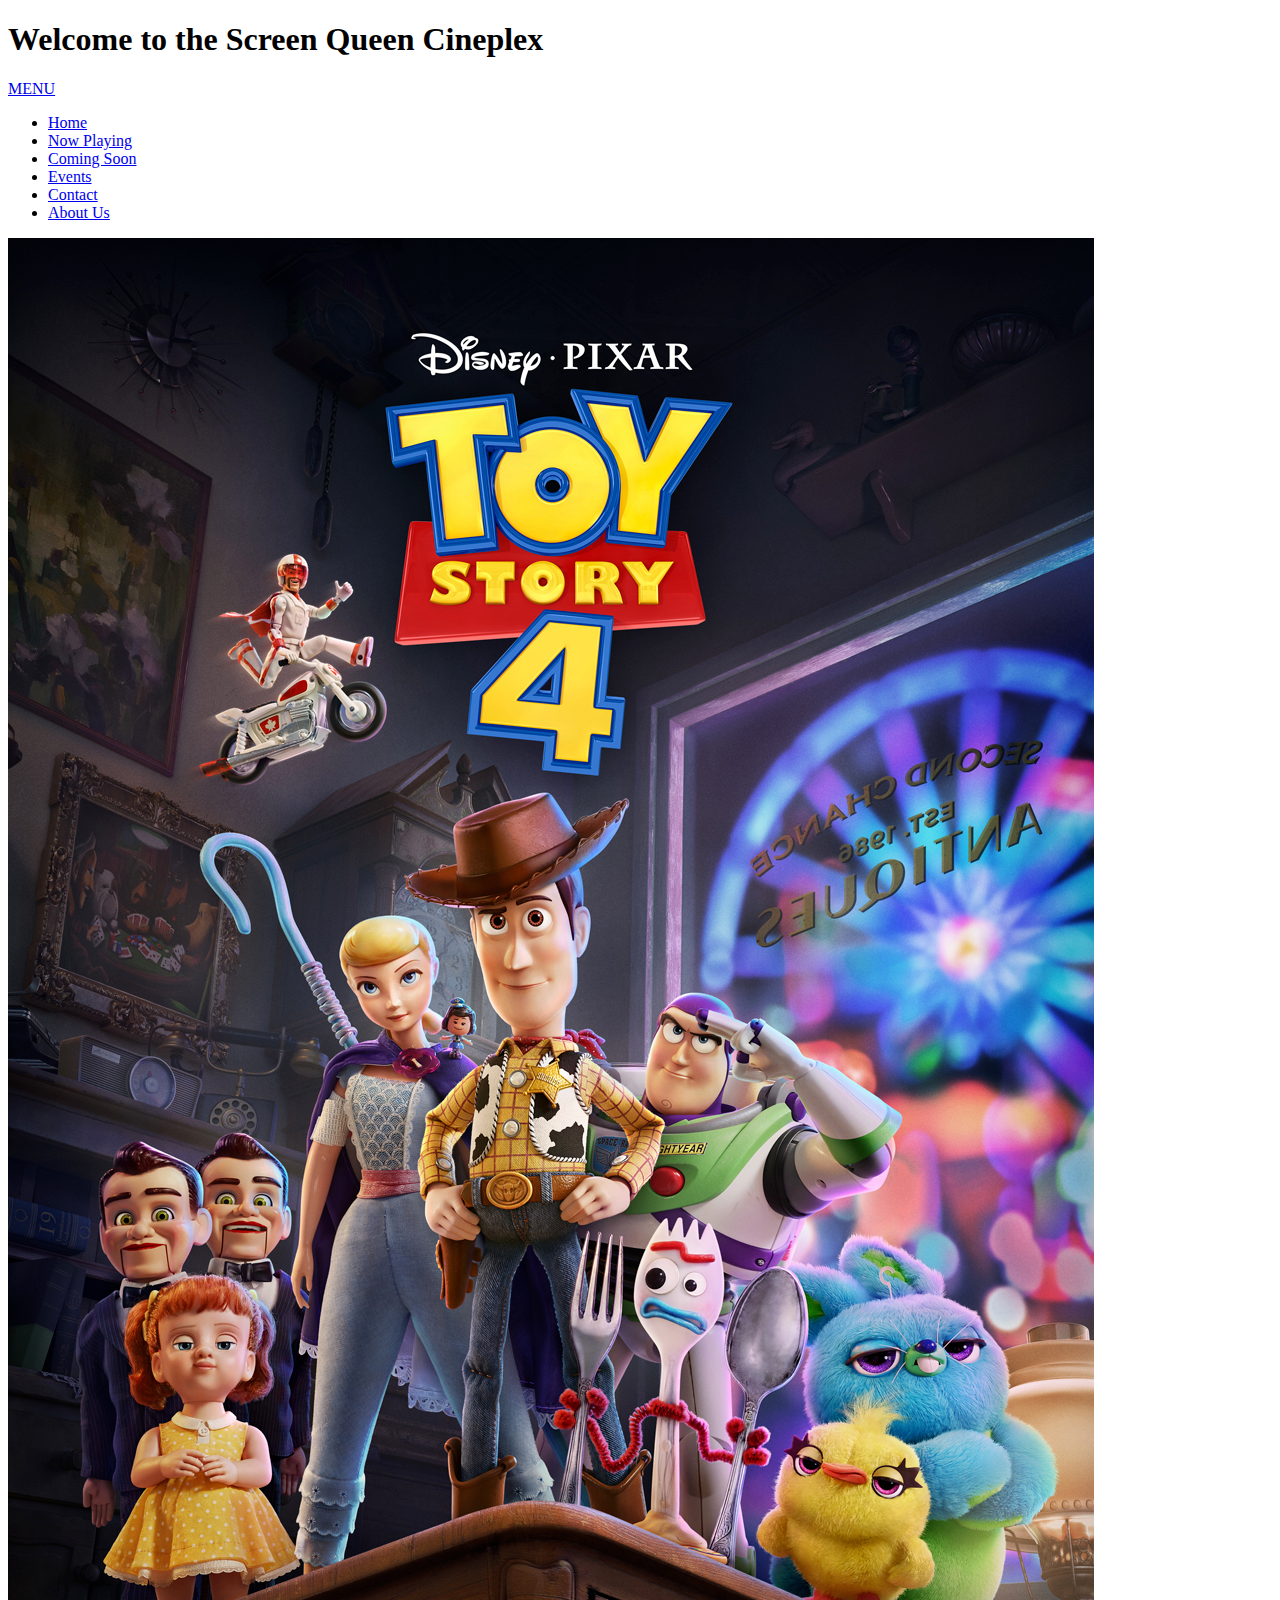
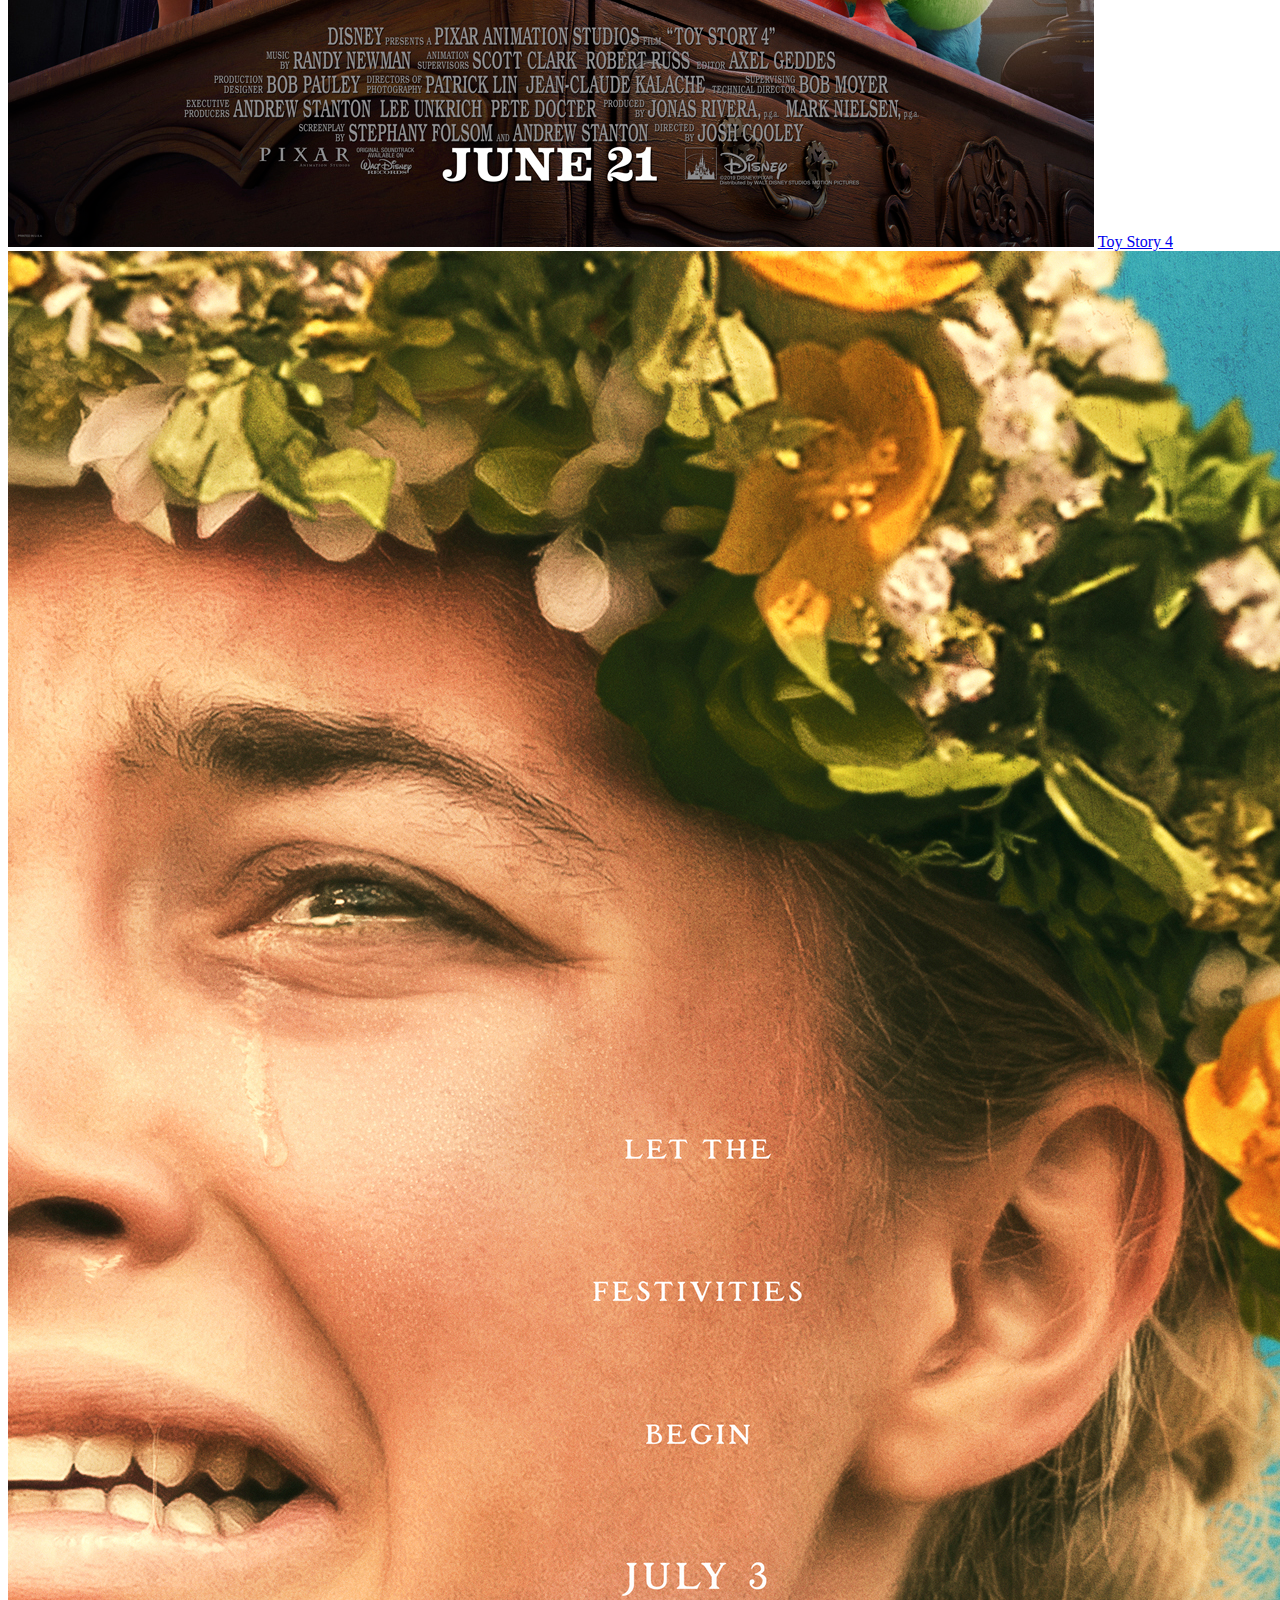
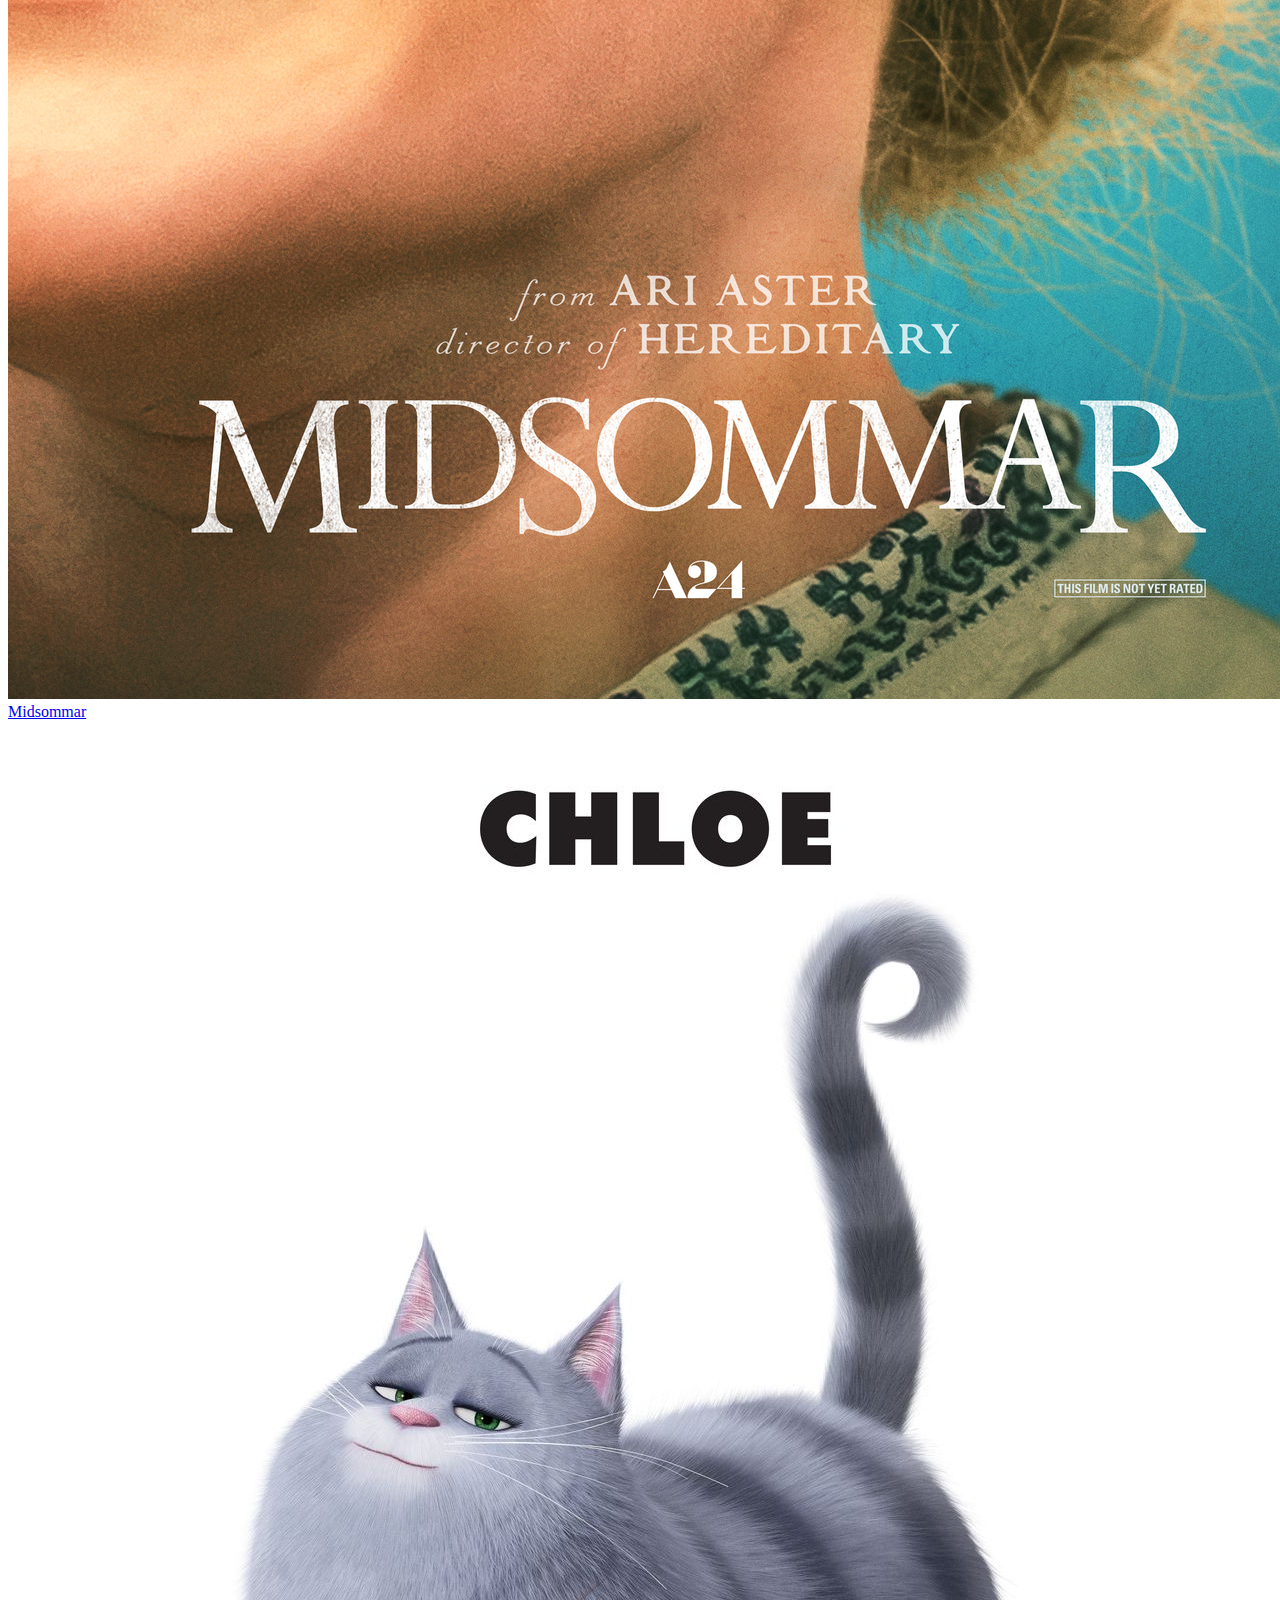
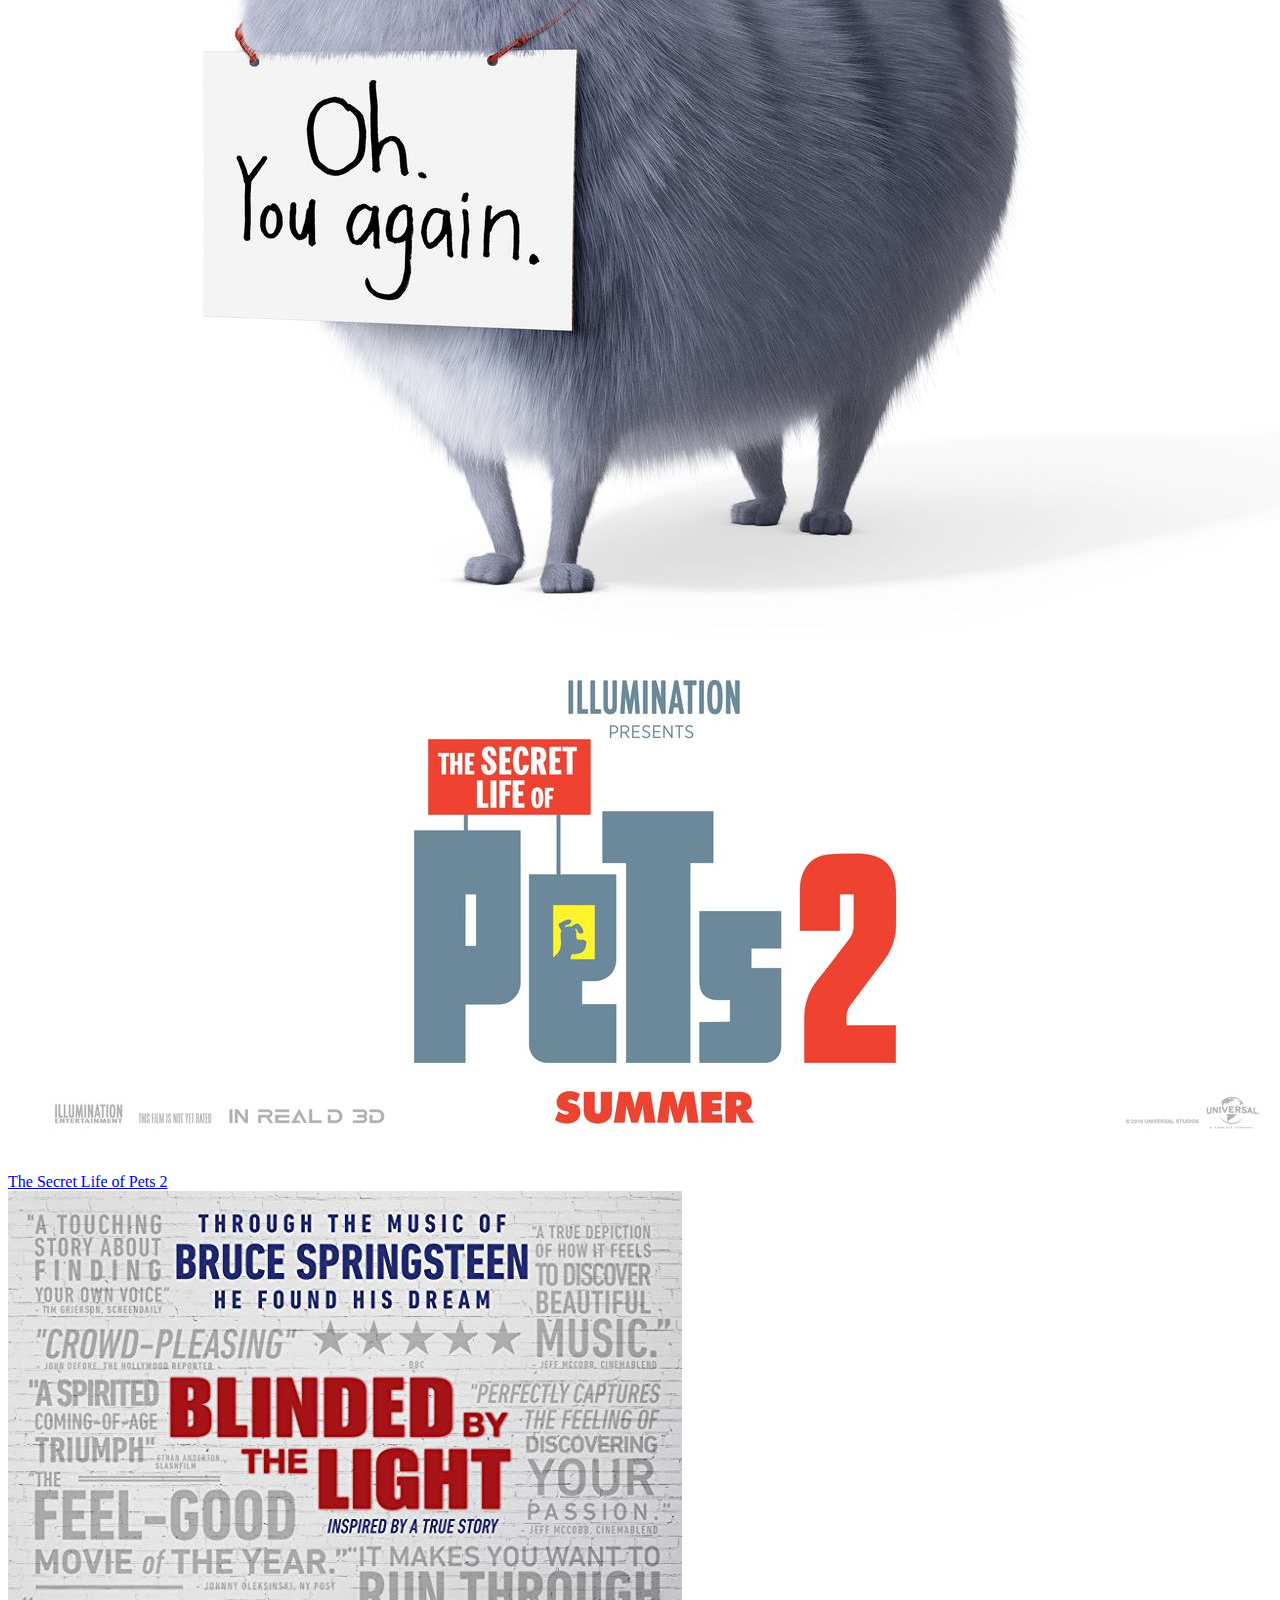
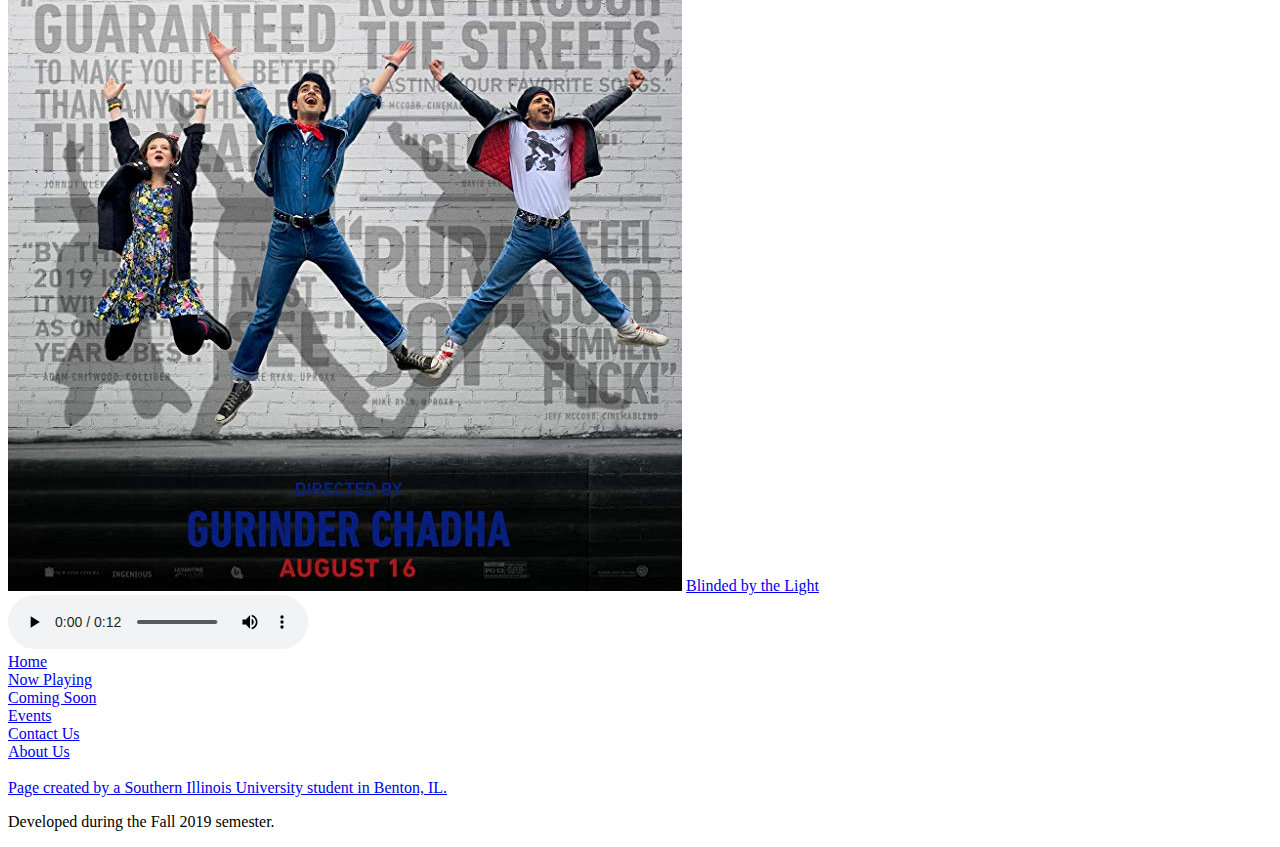
==== index.htm @ cecd3402 "Rename Index.htm to index.htm" ====
<!DOCTYPE html>
<!--
*****************************************************************************
Title: Brette Mahan's final project index page.
Use: Homepage for the fictional theatre Screen Queen Cineplex
Author: Brette Mahan
School/Term: Southern Illinois University, Fall 2019
Developed: November 30, 2019
Tested: November 30, 2019; Passed on Firefox and Chrome browsers.
******************************************************************************
-->
<html lang="en-US">
<head>
        <meta charset="utf-8">
        <meta name="description" content="A webpage for the Screen Queen Cineplex.">
        <meta name="keywords" content="movies, cinema, cineplex, screen, queen, theatre, theater">
        <title>Screen Queen Cineplex</title>
        <link rel="stylesheet" href="styles/main.css">
        <link rel="stylesheet" href="styles/slicknav.scss">
        <link rel="shortcut icon" href="favicon.ico">
        <script src="https://code.jquery.com/jquery-3.2.1.min.js"></script>
        <script src="js/jquery.slicknav.js"></script>
        <script type="text/javascript">
            $(document) .ready(function() {
                $('#nav_menu').slicknav({prependTo:"#mobile_menu"});
            });
        </script>
        <meta content="width=device-width, initial-scale=1" name="viewport" />
</head>
<body>
    <header>
       <h1 class="header">Welcome to the Screen Queen Cineplex</h1>
    </header>
    <!-- Navigation Menu. -->   
    <nav id="mobile_menu"></nav>
    <nav id="nav_menu">
        <ul>
            <li><a href="index.htm">Home</a></li>
            <li><a href="nowplaying.htm">Now Playing</a></li>
            <li><a href="comingsoon.htm">Coming Soon</a></li>
            <li><a href="events.htm">Events</a></li>
            <li><a href="contact.htm">Contact</a></li>
            <li><a href="aboutus.htm">About Us</a></li>
        </ul>
    </nav>
    <div class="nowplaying1">
        <a href="nowplaying.htm"><img src="images/toystory4.jpg" alt="Toy Story 4"></a>
        <a href="nowplaying.htm">Toy Story 4</a>
    </div>
    <div class="nowplaying2">
        <a href="nowplaying.htm"><img src="images/midsommar.jpg" alt="Midsommar"></a>
        <a href="nowplaying.htm">Midsommar</a>
    </div>
    <div class="nowplaying3">
        <a href="nowplaying.htm"><img src="images/secretlifeofpets2.jpg" alt="The Secret Life of Pets 2"></a>
        <a href="nowplaying.htm">The Secret Life of Pets 2</a>
    </div>
    <div class="nowplaying4">
        <a href="nowplaying.htm"><img src="images/blindedbythelight.jpg" alt="Blinded by the Light"></a>
        <a href="nowplaying.htm">Blinded by the Light</a>
    </div>
        <audio src="media/popcorn.mp3" autoplay loop="loop" controls></audio>
</body>
<footer>
    <a href="Index.htm">Home</a><br>
    <a href="nowplaying.htm">Now Playing</a><br>
    <a href="comingsoon.htm">Coming Soon</a><br>
    <a href="events.htm">Events</a><br>
    <a href="contact.htm">Contact Us</a><br>
    <a href="aboutus.htm">About Us</a><br><br>
    <a href="https://www.siu.edu/">Page created by a Southern Illinois University student in Benton, IL.</a>
    <p>Developed during the Fall 2019 semester.</p>
</footer>
</html>
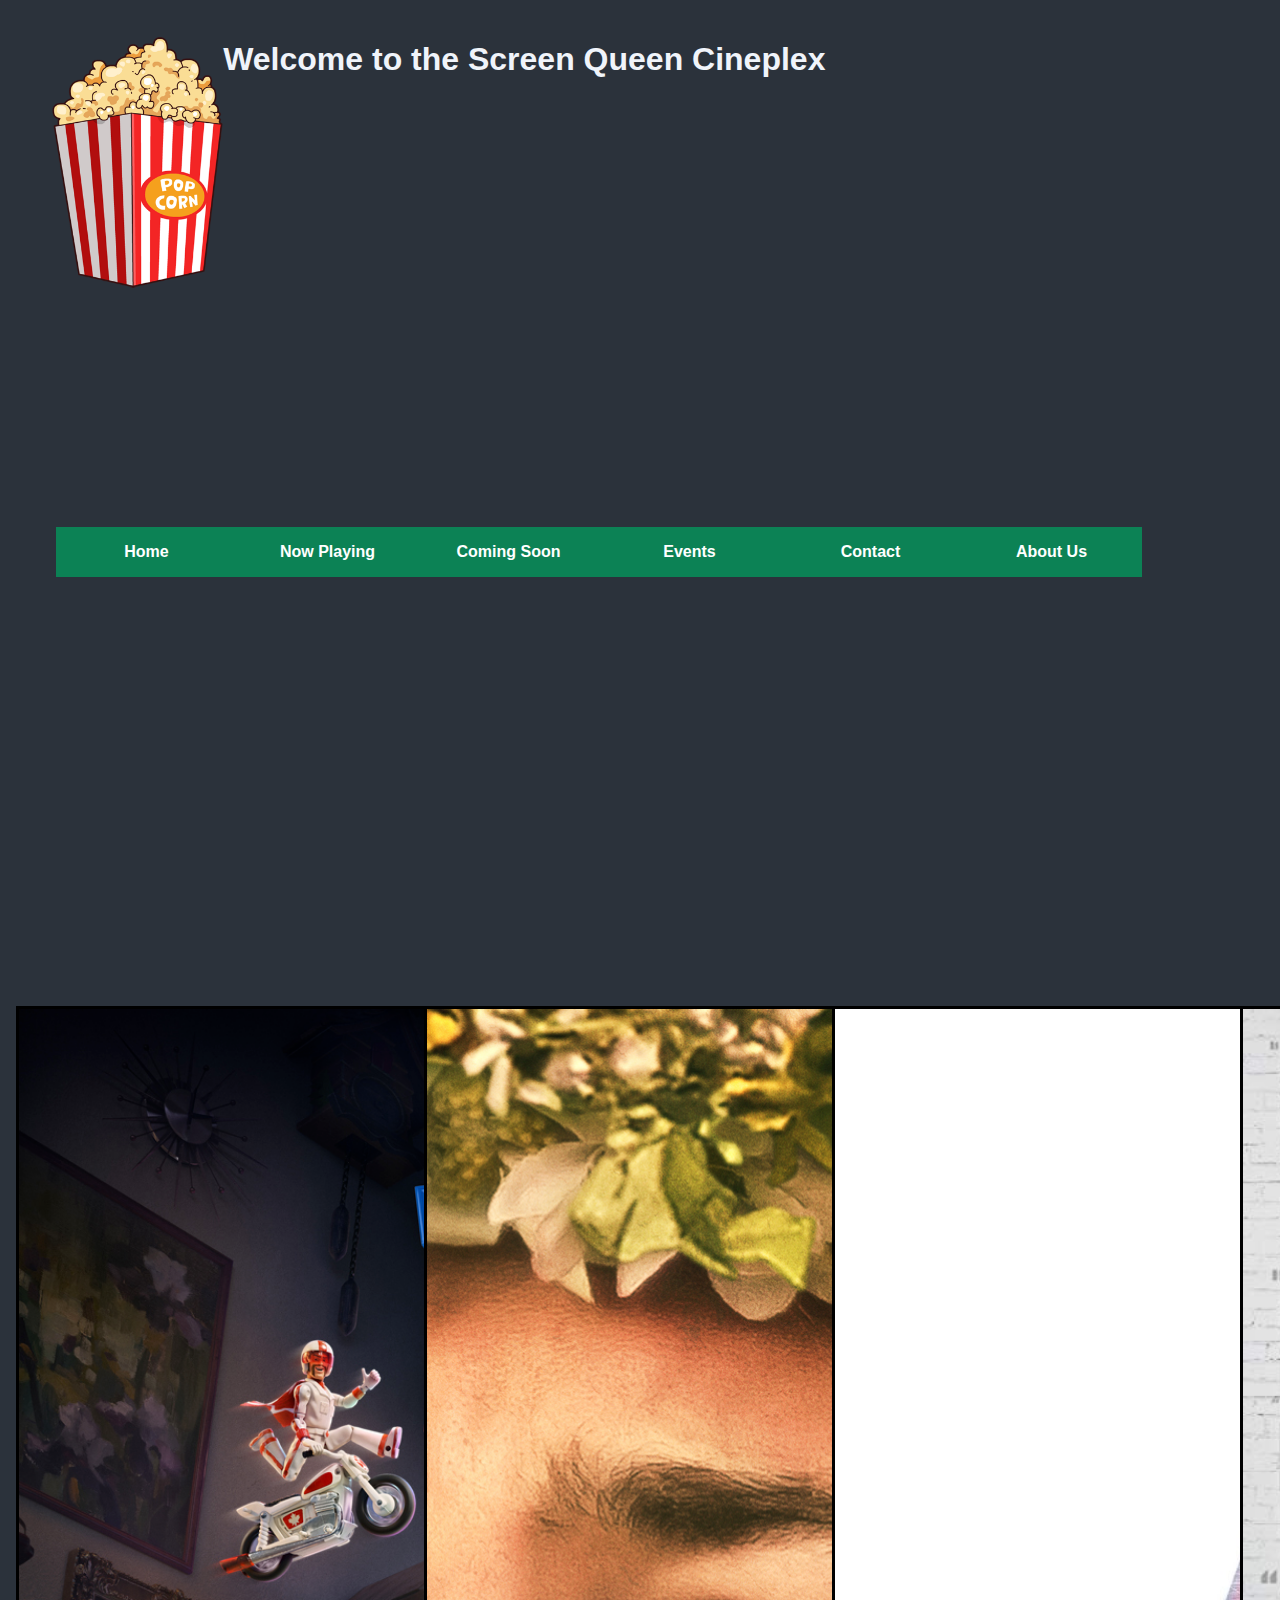
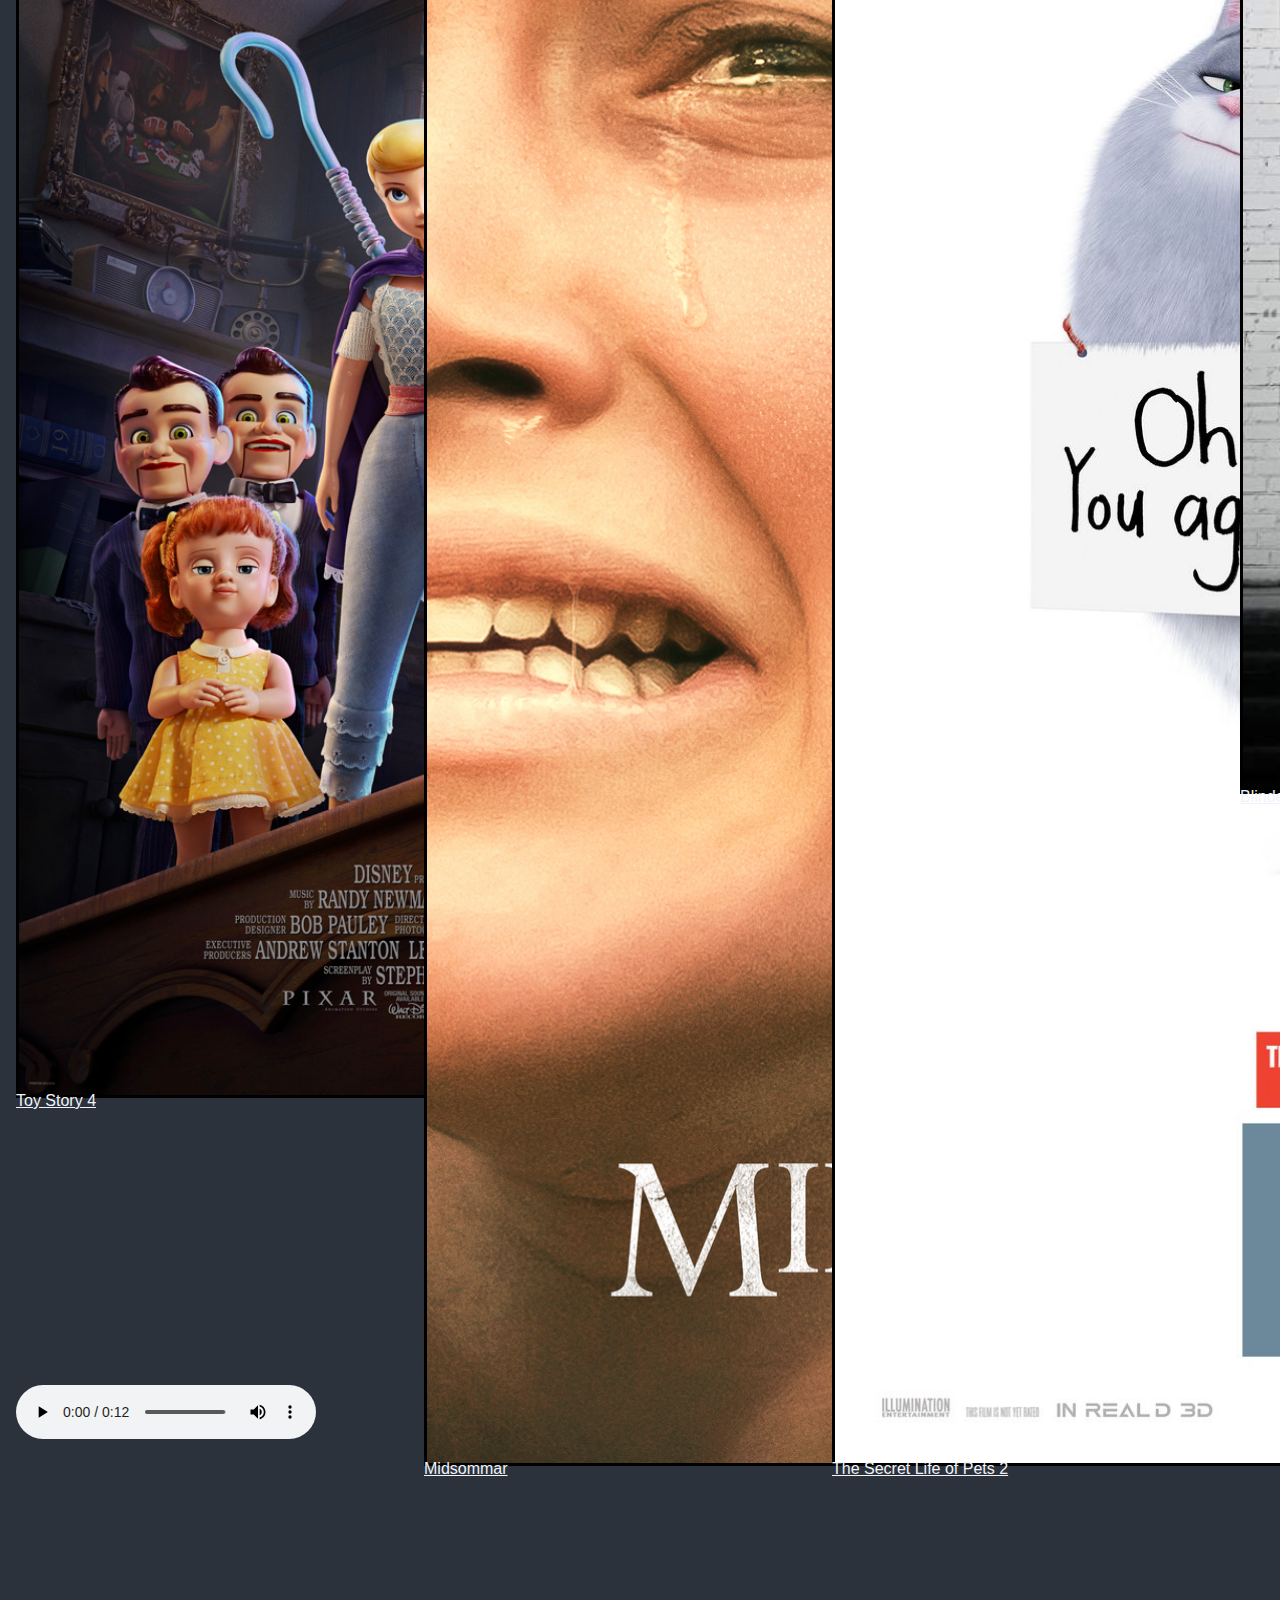
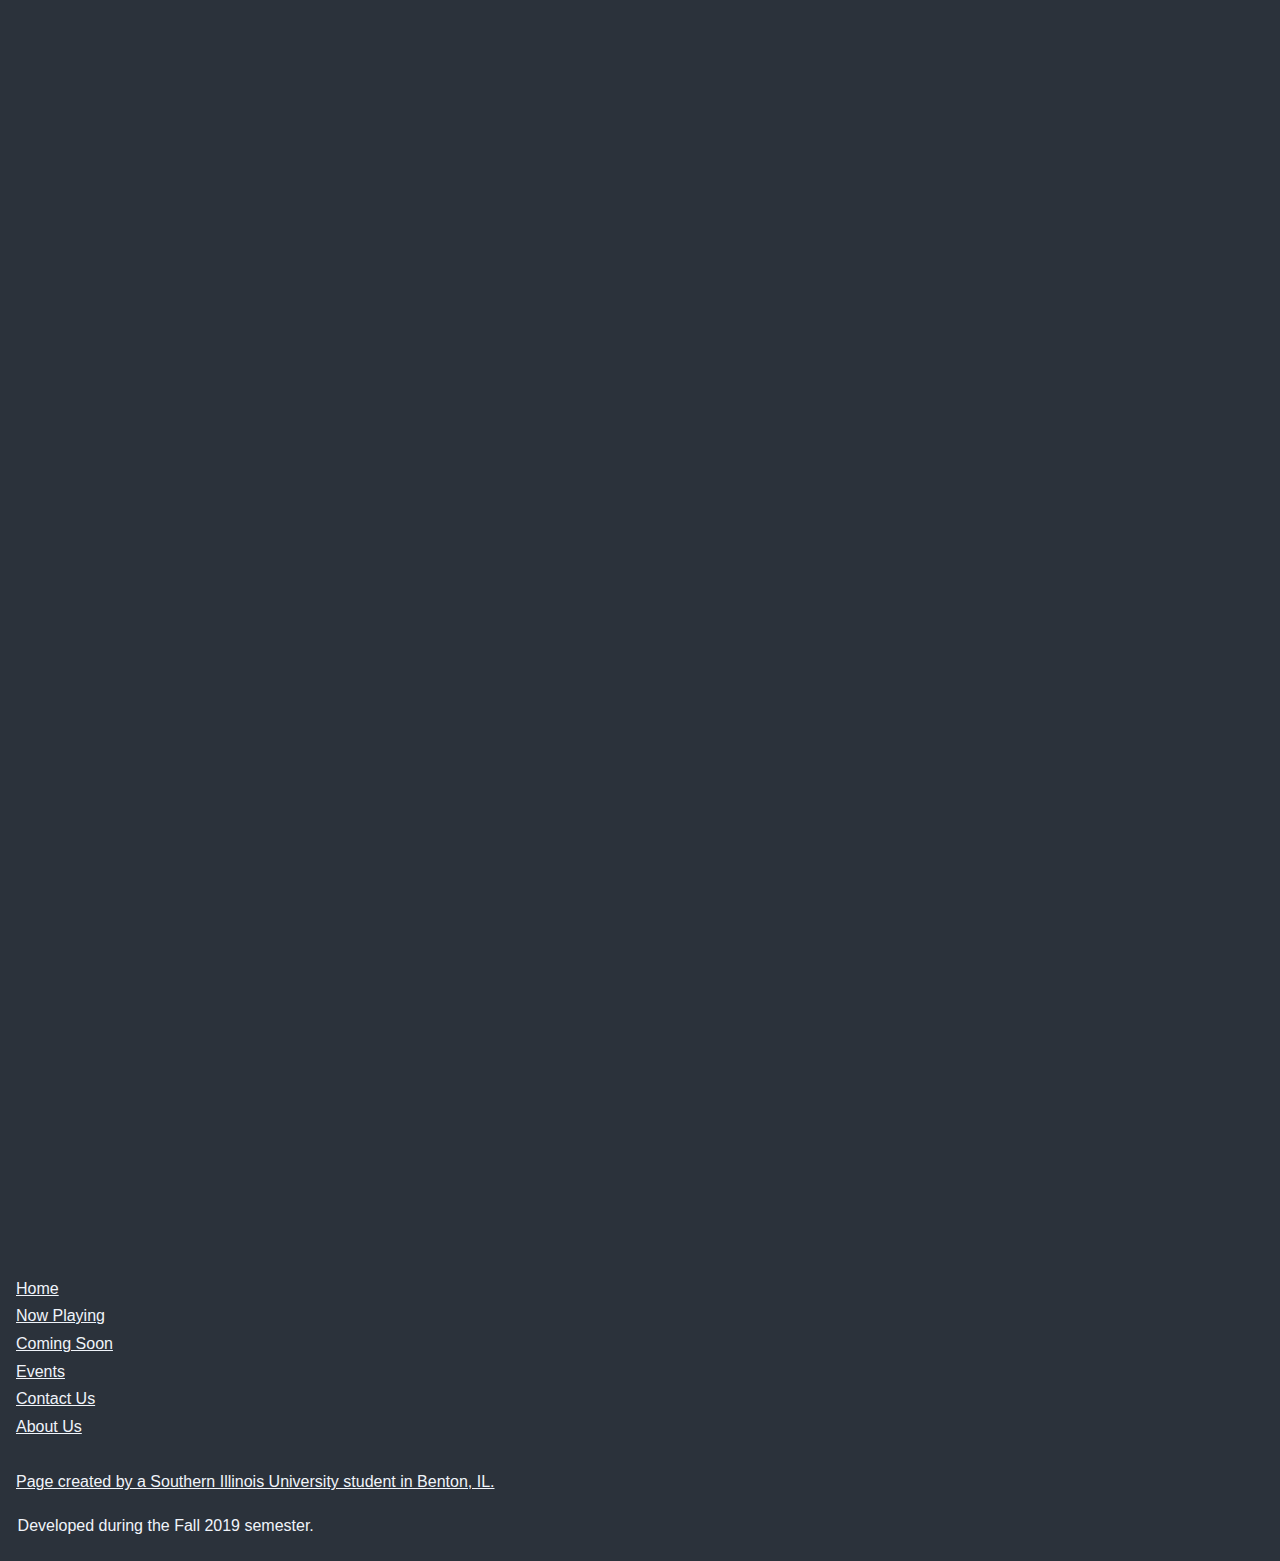
==== commit 057620b4: "Add updated files" ====
--- a/index.htm
+++ b/index.htm
@@ -28,8 +28,11 @@
         <meta content="width=device-width, initial-scale=1" name="viewport" />
 </head>
 <body>
+    <div class="logo">
+    <img src="media/popcorn.png" alt="Logo">
+    </div>
     <header>
-       <h1 class="header">Welcome to the Screen Queen Cineplex</h1>
+       <h1>Welcome to the Screen Queen Cineplex</h1>
     </header>
     <!-- Navigation Menu. -->   
     <nav id="mobile_menu"></nav>
@@ -44,31 +47,32 @@
         </ul>
     </nav>
     <div class="nowplaying1">
-        <a href="nowplaying.htm"><img src="images/toystory4.jpg" alt="Toy Story 4"></a>
+        <img src="images/toystory4.jpg" alt="Toy Story 4">
         <a href="nowplaying.htm">Toy Story 4</a>
     </div>
     <div class="nowplaying2">
-        <a href="nowplaying.htm"><img src="images/midsommar.jpg" alt="Midsommar"></a>
+        <img src="images/midsommar.jpg" alt="Midsommar">
         <a href="nowplaying.htm">Midsommar</a>
     </div>
     <div class="nowplaying3">
-        <a href="nowplaying.htm"><img src="images/secretlifeofpets2.jpg" alt="The Secret Life of Pets 2"></a>
+        <img src="images/secretlifeofpets2.jpg" alt="The Secret Life of Pets 2">
         <a href="nowplaying.htm">The Secret Life of Pets 2</a>
     </div>
     <div class="nowplaying4">
-        <a href="nowplaying.htm"><img src="images/blindedbythelight.jpg" alt="Blinded by the Light"></a>
+        <img src="images/blindedbythelight.jpg" alt="Blinded by the Light">
         <a href="nowplaying.htm">Blinded by the Light</a>
     </div>
         <audio src="media/popcorn.mp3" autoplay loop="loop" controls></audio>
+    <footer>
+        <a href="index.htm">Home</a>
+        <a href="nowplaying.htm">Now Playing</a>
+        <a href="comingsoon.htm">Coming Soon</a>
+        <a href="events.htm">Events</a>
+        <a href="contact.htm">Contact Us</a>
+        <a href="aboutus.htm">About Us</a><br>
+        <a href="https://www.siu.edu/">Page created by a Southern Illinois University student in Benton, IL.</a>
+        <p>Developed during the Fall 2019 semester.</p>
+    </footer>
 </body>
-<footer>
-    <a href="Index.htm">Home</a><br>
-    <a href="nowplaying.htm">Now Playing</a><br>
-    <a href="comingsoon.htm">Coming Soon</a><br>
-    <a href="events.htm">Events</a><br>
-    <a href="contact.htm">Contact Us</a><br>
-    <a href="aboutus.htm">About Us</a><br><br>
-    <a href="https://www.siu.edu/">Page created by a Southern Illinois University student in Benton, IL.</a>
-    <p>Developed during the Fall 2019 semester.</p>
-</footer>
-</html>
+
+</html>--- a/styles/main.css
+++ b/styles/main.css
@@ -0,0 +1,398 @@
+@font-face {
+    font-family: Verdana;
+    src: url("Verdana.tff");
+}
+
+html {
+    background-color: #2b323b;
+}
+
+
+body {
+    font-family: Verdana, sans-serif;
+    font-size: 100%;
+    width: 100%;
+    max-width: 1200px;
+    margin-left: 1em;
+    margin-right: 1em;
+    margin-bottom: 1em;
+    margin-top: 1em;
+    display: grid;
+    grid-template-columns: 10% 10% 10% 10% 10% 10% 10% 10% 10% 10%;
+    grid-template-rows: 10% 10% 10% 10% 10% 10% 10% 10% 10% 10%;
+    grid-gap: 7%;
+}
+
+h1, h2, h3, h4 {
+    padding-left: .1em;
+    padding-right: .1em;
+    padding-top: .1em;
+    padding-bottom: .1em;
+    color: #f0f4fa;
+}
+
+p {
+    padding-left: .1em;
+    padding-right: .1em;
+    color: #f0f4fa;
+}
+a:link {
+    color: #f0f4fa;
+}
+a:visited {
+    color: #828385;
+}
+header {
+    display: grid;
+    grid-column: 2 / 8
+}
+
+.logo img {
+    display: grid;
+    grid-column: 1;
+    grid-row: 1;
+    height: 100%;
+}
+
+/* Now Playing on the Homepage */
+.nowplaying1 {
+    display: grid;
+    grid-column: 1 / 3;
+    grid-row: 3 / 7;
+}
+.nowplaying1 img {
+    height: 100%;
+    border-style: solid;
+}
+.nowplaying2 {
+    display: grid;
+    grid-column: 3 / 4;
+    grid-row: 3 / 7;
+}
+.nowplaying2 img {
+    height: 100%;
+    border-style: solid;
+}
+.nowplaying3 {
+    display: grid;
+    grid-column: 5 / 6 ;
+    grid-row: 3 / 7;   
+}
+.nowplaying3 img {
+    height: 100%;
+    border-style: solid;
+}
+.nowplaying4 {
+    display: grid;
+    grid-column: 7 / 8;
+    grid-row: 3 / 7;   
+}
+.nowplaying4 img {
+    height: 100%;
+    border-style: solid;
+}
+audio {
+    display: grid;
+    grid-column: 1;
+}
+
+/* Now Playing on the Now Playing Page */
+.nowplaying01 ul, .nowplaying02 ul, .nowplaying03 ul, .nowplaying04 ul {
+    color: #f0f4fa;
+}
+.nowplaying01 {
+    display: grid;
+    grid-row: 3 / 5;
+    grid-column: 1 / 4;
+    
+}
+.nowplaying01 img {
+    height: 75%;
+    border-style: solid;
+}
+.nowplaying02 {
+    display: grid;
+    grid-row: 3 / 5;
+    grid-column: 5 / 9;
+    
+}
+.nowplaying02 img {
+    height: 75%;
+    border-style: solid;
+}
+.nowplaying03 {
+    display: grid;
+    grid-row: 6 / 8;
+    grid-column: 1 / 4;
+    
+}
+.nowplaying03 img {
+    height: 75%;
+    border-style: solid;
+}
+.nowplaying04 {
+    display: grid;
+    grid-row: 6 / 8;
+    grid-column: 5 / 9;
+}
+.nowplaying04 img {
+    height: 100%;
+    border-style: solid;
+}
+
+/* Coming Soon */
+.comingsoon1 {
+    display: grid;
+    grid-column: 1 / 3;
+    grid-row: 3 / 5;
+}
+.comingsoon1 img {
+    height: 100%;
+    border-style: solid;
+}
+.comingsoon2 {
+    display: grid;
+    grid-column: 3 / 5;
+    grid-row: 3 / 5;
+}
+.comingsoon2 img {
+    height: 100%;
+    border-style: solid;
+}
+.comingsoon3 {
+    display: grid;
+    grid-column: 5 / 7;
+    grid-row: 3 / 5;
+}
+.comingsoon3 img {
+    height: 100%;
+    border-style: solid;
+}
+
+/* Events */
+table {
+    display: grid;
+    grid-column: 1 / 10;
+    border-collapse: collapse;
+}
+table th {
+    border: solid;
+    background: #6ba0c2;
+}
+table td {
+    border: solid;
+}
+tr:nth-of-type(odd) {
+    background: #94c9eb;
+}
+tr:nth-of-type(even) {
+    background: #d9effc;
+}
+
+/* Contact */
+form {
+    display: grid;
+    grid-column: 1 / 6;
+    grid-row: 3 / 4;
+}
+label {
+    color: #f0f4fa
+}
+legend {
+    color: #f0f4fa
+}
+
+/* About Us */
+.aboutus img {
+    display: grid;
+    height: 70%;
+    grid-column: 1 / 6;
+    grid-row: 3 / 4;
+    border-style: solid;
+}
+.aboutus img:hover {
+    content: url('../media/screenqueen2.jpg');
+    border-style: solid;
+    border-radius: .1em;
+    position: relative; 
+}
+.aboutus h2 {
+    display: grid;
+    grid-column: 1 / 7;
+}
+.aboutus {
+    display: grid;
+    grid-column: 1 / 7;
+    grid-row: 3 / 8;
+}
+/* Footer */
+footer {
+    display: grid;
+    grid-row: 10;
+    grid-column: 1 / 5;
+}
+
+/* Navigation Menu */
+#nav_menu {
+    display: grid;
+    grid-row: 2;
+    grid-column: 1 / 5;
+}
+#nav_menu {
+}
+#nav_menu ul {
+    list-style: none;
+    position: relative;
+    display: flex;
+    justify-content: space-between;
+}
+#nav_menu ul li a {
+    text-align: center;
+    display: block;
+    padding: 1em 0;
+    text-decoration: none;
+    background-color: #0c8255;
+    width: 181px;
+    color: white;
+    font-weight: bold;
+}
+#nav_menu ul li.lastitem a {
+    width: 181px;
+}
+#nav_menu ul li {
+    float: left;
+}
+#nav_menu ul ul {
+    display: none;
+    position: absolute;
+    top: 100%;
+}
+#nav_menu ul ul li {
+    float: none;
+}
+#nav_menu ul li:hover > ul {
+    display: block;
+}
+#nav_menu > ul::after {
+    content: "";
+    display: block;
+    clear: both;
+}
+#nav_menu ul li a:hover, #nav_menu ul li a:focus {
+    background-color: #647591;
+}
+#mobile_menu {display: none}
+/* Tablets landscape */
+@media only screen and (max-width: 959px) {
+    #nav_menu {display: none;}
+    #mobile_menu {display: grid;
+    grid-row: 2;
+    grid-column: 1 / 5;}
+    .slicknav_manu {background-color: #345180 !important;}
+}
+
+/* Smartphone landscape/ tablet portrait */    
+@media only screen and (max-width: 767px) {
+    #nav_menu {display: none;}
+    #mobile_menu {display: grid;
+    grid-row: 2;
+    grid-column: 1 / 5;}
+    .slicknav_menu {background-color: #345180 !important;
+    }
+.nowplaying1 {
+    display: grid;
+    grid-column: 1 / 9;
+    grid-row: 3 / 4;
+}
+.nowplaying2 {
+    display: grid;
+    grid-column: 1 / 9;
+    grid-row: 5 / 6;
+}
+.nowplaying3 {
+    display: grid;
+    grid-column: 1 / 9;
+    grid-row: 6 / 7;   
+}
+.nowplaying4 {
+    display: grid;
+    grid-column: 1 / 9;
+    grid-row: 8 / 9;   
+}
+audio {
+    display: grid;
+    grid-column: 1;
+    grid-row: 9;
+}
+    table, thead, tbody, th, td, tr {
+        display: grid;
+        grid-column: 1;
+    }
+    /* For accessibility, table headers get moved off-screen. */
+    thead tr {
+        position: absolute;
+        top: -9999px;
+        left: -9999px;
+    }
+    tr {
+        border: solid;
+    }
+    td {
+        border: none;
+        position: relative;
+        padding-left: 50%;
+    }
+    td:before {
+        position: absolute;
+        top: 6px;
+        left: 6px;
+        width: 45%;
+        white-space: nowrap;
+    }
+    td:nth-of-type(1):before { content: "Service"; }
+	td:nth-of-type(2):before { content: "Description"; }
+	td:nth-of-type(3):before { content: "Cost"; }
+    td:nth-of-type(4):before { content: "Turnaround Time";}
+    
+    header, footer p { text-align: center;}
+    footer p {margin-right: 0;}
+}
+/* Smartphones */    
+@media only screen and (max-width: 479px) {
+    #nav_menu {display: none;}
+    #mobile_menu {display: grid;
+    grid-row: 2;
+    grid-column: 1 / 5;}
+    .slicknav_menu {background-color: #345180 !important;}
+   
+    thead tr {
+        position: absolute;
+        top: -9999px;
+        left: -9999px;
+    }
+    tr {
+        border: solid;
+    }
+    td {
+        border: none;
+        border-bottom: solid;
+        position: relative;
+        padding-left: 50%;
+    }
+    td:before {
+        position: absolute;
+        width: 45%;
+        white-space: nowrap;
+    }
+    td:nth-of-type(1):before { content: "Event"; }
+	td:nth-of-type(2):before { content: "Date & Time"; }
+	td:nth-of-type(3):before { content: "Cost"; }
+    td:nth-of-type(4):before { content: "Information";}
+    
+}
+
+footer {
+    clear: both;
+    padding-top: 10px;
+}
+
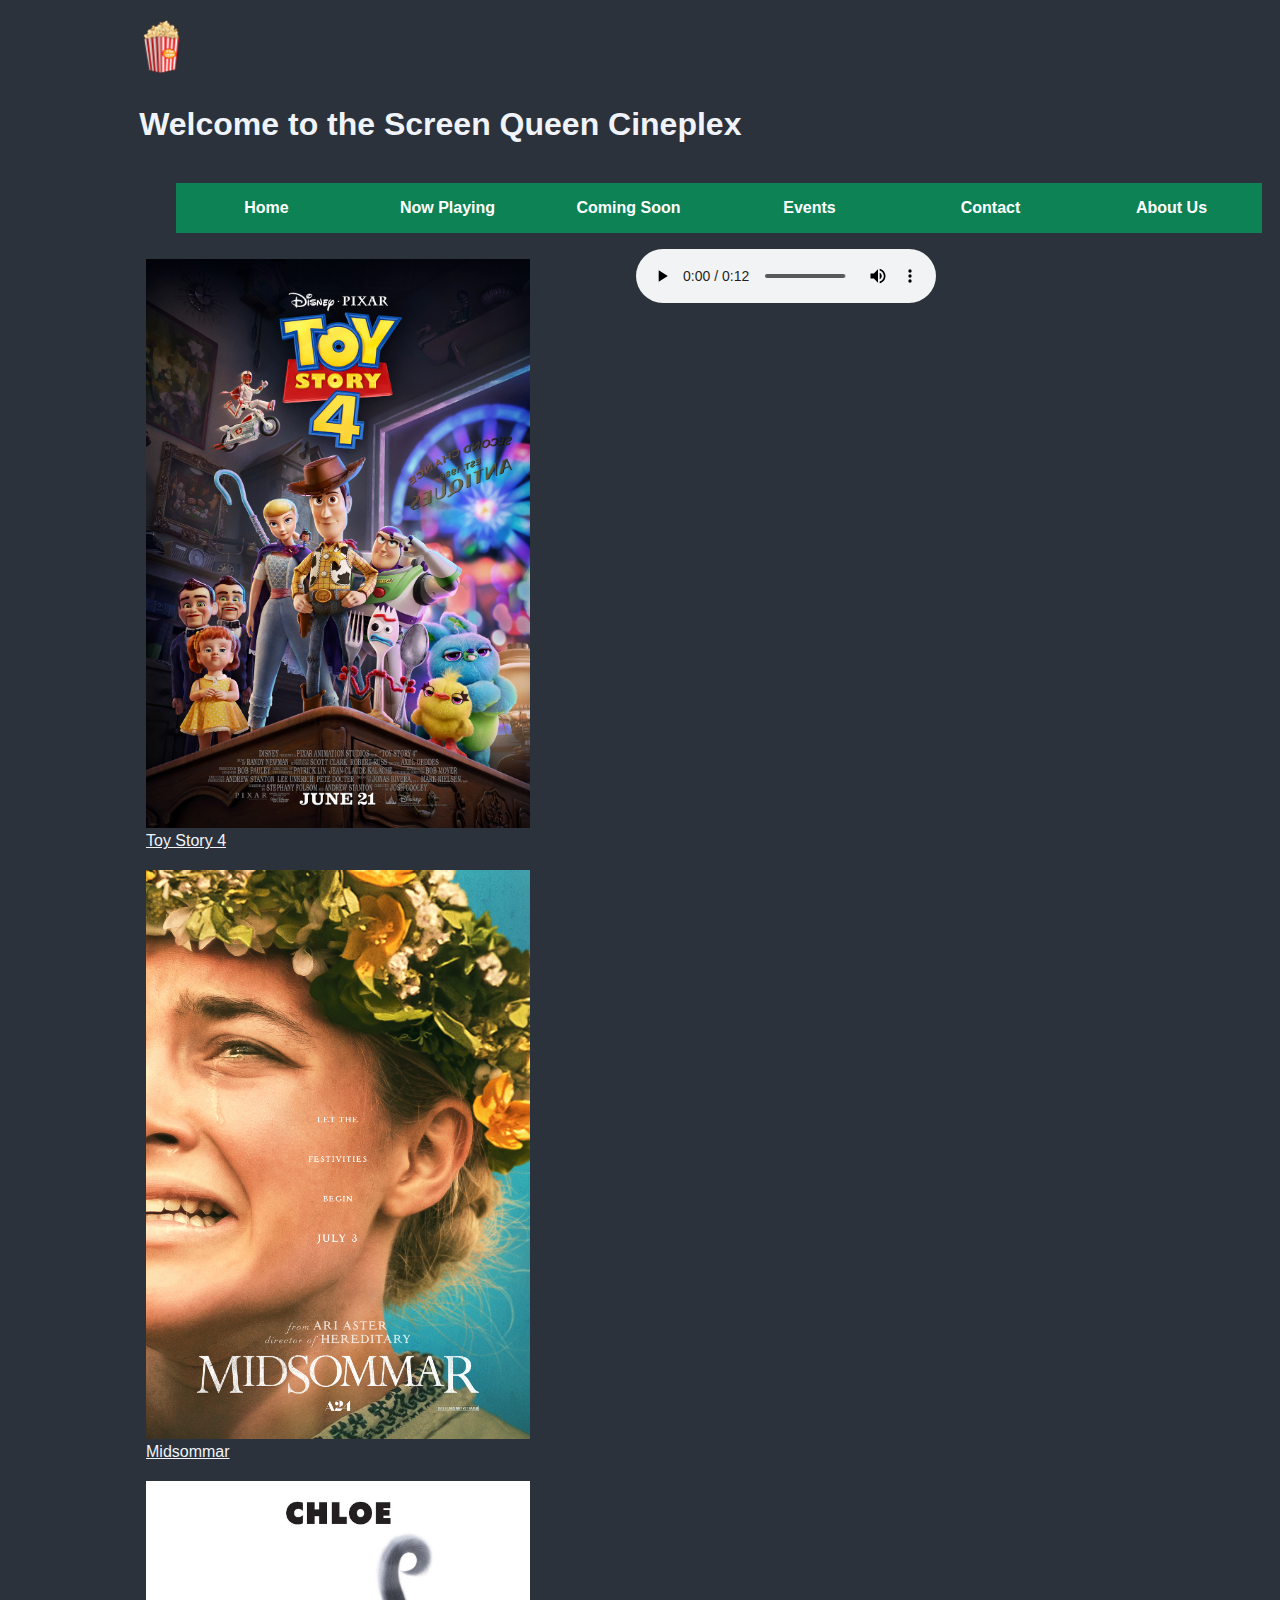
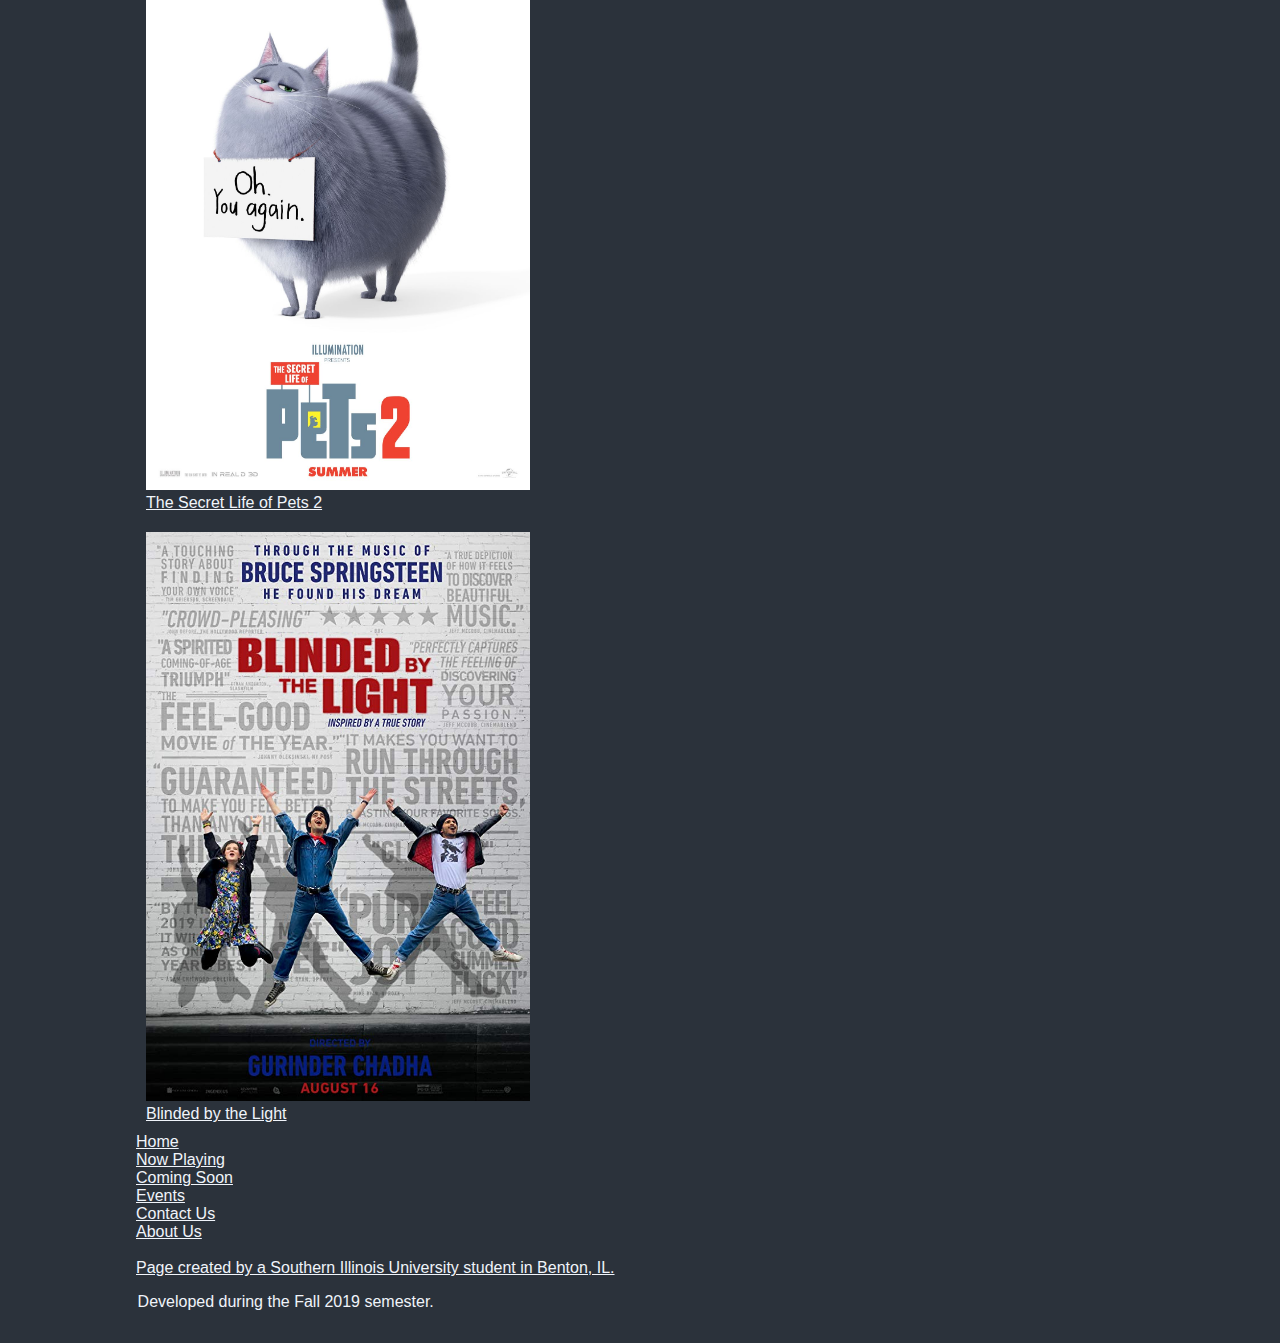
==== commit 156ef496: "Update files" ====
--- a/index.htm
+++ b/index.htm
@@ -28,10 +28,11 @@
         <meta content="width=device-width, initial-scale=1" name="viewport" />
 </head>
 <body>
-    <div class="logo">
-    <img src="media/popcorn.png" alt="Logo">
-    </div>
+    <div class="container">
     <header>
+        <div class="logo">
+            <img src="media/popcorn.png" alt="Logo">
+        </div>
        <h1>Welcome to the Screen Queen Cineplex</h1>
     </header>
     <!-- Navigation Menu. -->   
@@ -46,20 +47,20 @@
             <li><a href="aboutus.htm">About Us</a></li>
         </ul>
     </nav>
-    <div class="nowplaying1">
-        <img src="images/toystory4.jpg" alt="Toy Story 4">
+    <div class="nowplaying">
+        <img src="images/toystory4.jpg" alt="Toy Story 4"><br>
         <a href="nowplaying.htm">Toy Story 4</a>
     </div>
-    <div class="nowplaying2">
-        <img src="images/midsommar.jpg" alt="Midsommar">
+    <div class="nowplaying">
+        <img src="images/midsommar.jpg" alt="Midsommar"><br>
         <a href="nowplaying.htm">Midsommar</a>
     </div>
-    <div class="nowplaying3">
-        <img src="images/secretlifeofpets2.jpg" alt="The Secret Life of Pets 2">
+    <div class="nowplaying">
+        <img src="images/secretlifeofpets2.jpg" alt="The Secret Life of Pets 2"><br>
         <a href="nowplaying.htm">The Secret Life of Pets 2</a>
     </div>
-    <div class="nowplaying4">
-        <img src="images/blindedbythelight.jpg" alt="Blinded by the Light">
+    <div class="nowplaying">
+        <img src="images/blindedbythelight.jpg" alt="Blinded by the Light"><br>
         <a href="nowplaying.htm">Blinded by the Light</a>
     </div>
         <audio src="media/popcorn.mp3" autoplay loop="loop" controls></audio>
@@ -73,6 +74,7 @@
         <a href="https://www.siu.edu/">Page created by a Southern Illinois University student in Benton, IL.</a>
         <p>Developed during the Fall 2019 semester.</p>
     </footer>
+    </div>
 </body>
 
 </html>--- a/styles/main.css
+++ b/styles/main.css
@@ -7,7 +7,10 @@
     background-color: #2b323b;
 }
 
-
+header, footer, .container {
+    width: 960px;
+    margin: 0 auto;
+}
 body {
     font-family: Verdana, sans-serif;
     font-size: 100%;
@@ -17,10 +20,6 @@
     margin-right: 1em;
     margin-bottom: 1em;
     margin-top: 1em;
-    display: grid;
-    grid-template-columns: 10% 10% 10% 10% 10% 10% 10% 10% 10% 10%;
-    grid-template-rows: 10% 10% 10% 10% 10% 10% 10% 10% 10% 10%;
-    grid-gap: 7%;
 }
 
 h1, h2, h3, h4 {
@@ -44,135 +43,47 @@
 }
 header {
     display: grid;
-    grid-column: 2 / 8
 }
 
 .logo img {
+    width: 50%;
+    max-width: 50px;
+}
+
+/* Now Playing on the Homepage */
+.nowplaying {
+    float: left;
+    width: 50%;
+    padding: 10px;
+}
+.nowplaying img{
+    width: 80%;
+    max-width: 
+}
+audio {
     display: grid;
     grid-column: 1;
-    grid-row: 1;
-    height: 100%;
-}
-
-/* Now Playing on the Homepage */
-.nowplaying1 {
-    display: grid;
-    grid-column: 1 / 3;
-    grid-row: 3 / 7;
-}
-.nowplaying1 img {
-    height: 100%;
-    border-style: solid;
-}
-.nowplaying2 {
-    display: grid;
-    grid-column: 3 / 4;
-    grid-row: 3 / 7;
-}
-.nowplaying2 img {
-    height: 100%;
-    border-style: solid;
-}
-.nowplaying3 {
-    display: grid;
-    grid-column: 5 / 6 ;
-    grid-row: 3 / 7;   
-}
-.nowplaying3 img {
-    height: 100%;
-    border-style: solid;
-}
-.nowplaying4 {
-    display: grid;
-    grid-column: 7 / 8;
-    grid-row: 3 / 7;   
-}
-.nowplaying4 img {
-    height: 100%;
-    border-style: solid;
-}
-audio {
-    display: grid;
-    grid-column: 1;
 }
 
 /* Now Playing on the Now Playing Page */
-.nowplaying01 ul, .nowplaying02 ul, .nowplaying03 ul, .nowplaying04 ul {
-    color: #f0f4fa;
-}
-.nowplaying01 {
-    display: grid;
-    grid-row: 3 / 5;
-    grid-column: 1 / 4;
-    
-}
-.nowplaying01 img {
-    height: 75%;
-    border-style: solid;
-}
-.nowplaying02 {
-    display: grid;
-    grid-row: 3 / 5;
-    grid-column: 5 / 9;
-    
-}
-.nowplaying02 img {
-    height: 75%;
-    border-style: solid;
-}
-.nowplaying03 {
-    display: grid;
-    grid-row: 6 / 8;
-    grid-column: 1 / 4;
-    
-}
-.nowplaying03 img {
-    height: 75%;
-    border-style: solid;
-}
-.nowplaying04 {
-    display: grid;
-    grid-row: 6 / 8;
-    grid-column: 5 / 9;
-}
-.nowplaying04 img {
-    height: 100%;
-    border-style: solid;
+.nowplaying ul {
+    color: #f0f4fa;
 }
 
 /* Coming Soon */
-.comingsoon1 {
-    display: grid;
-    grid-column: 1 / 3;
-    grid-row: 3 / 5;
-}
-.comingsoon1 img {
-    height: 100%;
-    border-style: solid;
-}
-.comingsoon2 {
-    display: grid;
-    grid-column: 3 / 5;
-    grid-row: 3 / 5;
-}
-.comingsoon2 img {
-    height: 100%;
-    border-style: solid;
-}
-.comingsoon3 {
-    display: grid;
-    grid-column: 5 / 7;
-    grid-row: 3 / 5;
-}
-.comingsoon3 img {
-    height: 100%;
-    border-style: solid;
+.comingsoon {
+    float: left;
+    width: 50%;
+    padding: 10px;
+}
+
+.comingsoon img {
+    width: 100%;
 }
 
 /* Events */
 table {
     display: grid;
-    grid-column: 1 / 10;
     border-collapse: collapse;
 }
 table th {
@@ -191,9 +102,7 @@
 
 /* Contact */
 form {
-    display: grid;
-    grid-column: 1 / 6;
-    grid-row: 3 / 4;
+    
 }
 label {
     color: #f0f4fa
@@ -204,10 +113,9 @@
 
 /* About Us */
 .aboutus img {
-    display: grid;
+    max-width: 500px;
+    max-height: 400px;
     height: 70%;
-    grid-column: 1 / 6;
-    grid-row: 3 / 4;
     border-style: solid;
 }
 .aboutus img:hover {
@@ -216,14 +124,11 @@
     border-radius: .1em;
     position: relative; 
 }
-.aboutus h2 {
-    display: grid;
-    grid-column: 1 / 7;
-}
+
 .aboutus {
-    display: grid;
-    grid-column: 1 / 7;
-    grid-row: 3 / 8;
+    float: left;
+    width: 70%;
+    padding: 10px;
 }
 /* Footer */
 footer {
@@ -234,9 +139,7 @@
 
 /* Navigation Menu */
 #nav_menu {
-    display: grid;
-    grid-row: 2;
-    grid-column: 1 / 5;
+    display: block;
 }
 #nav_menu {
 }
@@ -285,10 +188,15 @@
 /* Tablets landscape */
 @media only screen and (max-width: 959px) {
     #nav_menu {display: none;}
-    #mobile_menu {display: grid;
-    grid-row: 2;
-    grid-column: 1 / 5;}
-    .slicknav_manu {background-color: #345180 !important;}
+    #mobile_menu {display: block;}
+
+header, footer, .container {
+        width: 100%;
+    }
+html, body {
+        width: 100%;
+    }
+.slicknav_manu {background-color: #345180 !important;}
 }
 
 /* Smartphone landscape/ tablet portrait */    
@@ -299,26 +207,7 @@
     grid-column: 1 / 5;}
     .slicknav_menu {background-color: #345180 !important;
     }
-.nowplaying1 {
-    display: grid;
-    grid-column: 1 / 9;
-    grid-row: 3 / 4;
-}
-.nowplaying2 {
-    display: grid;
-    grid-column: 1 / 9;
-    grid-row: 5 / 6;
-}
-.nowplaying3 {
-    display: grid;
-    grid-column: 1 / 9;
-    grid-row: 6 / 7;   
-}
-.nowplaying4 {
-    display: grid;
-    grid-column: 1 / 9;
-    grid-row: 8 / 9;   
-}
+
 audio {
     display: grid;
     grid-column: 1;
@@ -349,10 +238,10 @@
         width: 45%;
         white-space: nowrap;
     }
-    td:nth-of-type(1):before { content: "Service"; }
-	td:nth-of-type(2):before { content: "Description"; }
+    td:nth-of-type(1):before { content: "Event"; }
+	td:nth-of-type(2):before { content: "Date & Time"; }
 	td:nth-of-type(3):before { content: "Cost"; }
-    td:nth-of-type(4):before { content: "Turnaround Time";}
+    td:nth-of-type(4):before { content: "Information";}
     
     header, footer p { text-align: center;}
     footer p {margin-right: 0;}
@@ -388,11 +277,13 @@
 	td:nth-of-type(2):before { content: "Date & Time"; }
 	td:nth-of-type(3):before { content: "Cost"; }
     td:nth-of-type(4):before { content: "Information";}
-    
-}
-
+
+.nowplaying {
+    width: 100%;
+}
 footer {
     clear: both;
     padding-top: 10px;
 }
-
+}
+
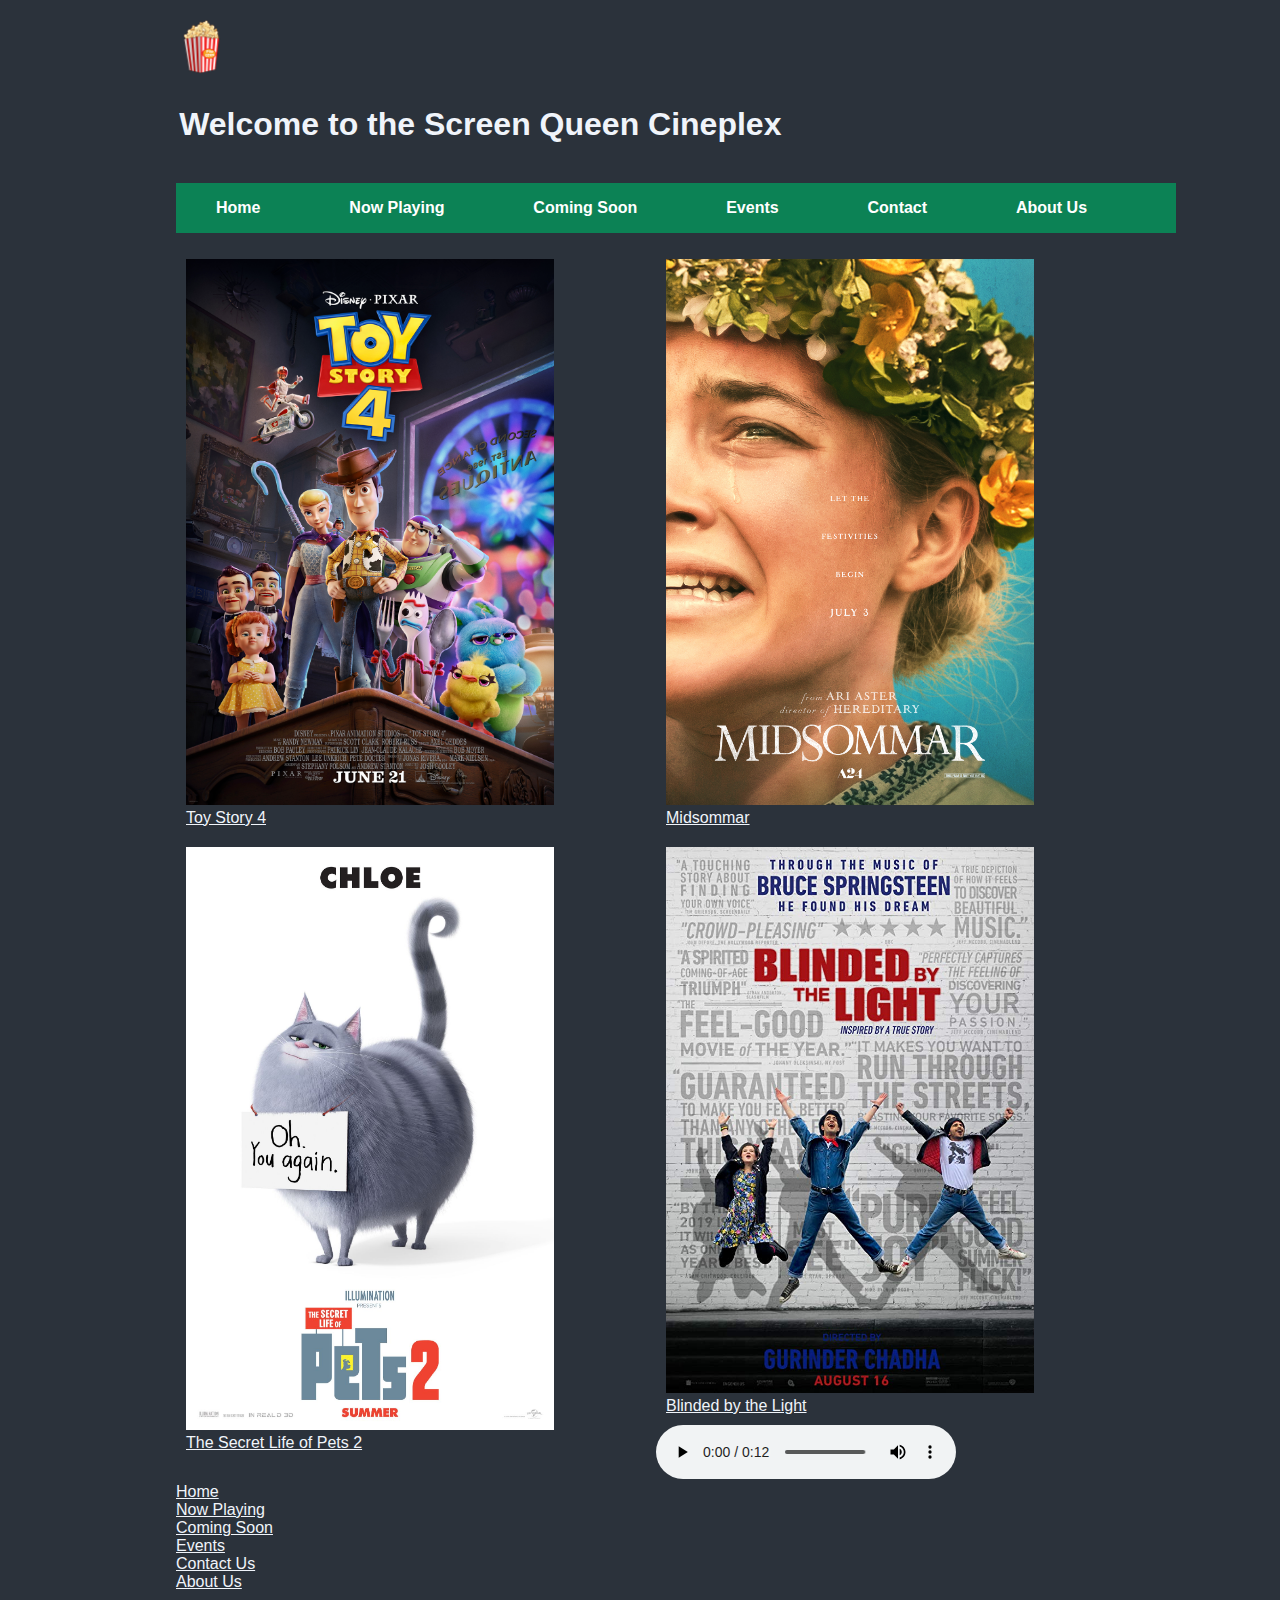
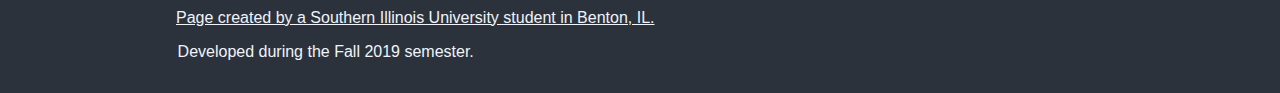
==== commit 8f31ba0b: "update index.htm" ====
--- a/index.htm
+++ b/index.htm
@@ -47,6 +47,7 @@
             <li><a href="aboutus.htm">About Us</a></li>
         </ul>
     </nav>
+    <div class="npcontainer">
     <div class="nowplaying">
         <img src="images/toystory4.jpg" alt="Toy Story 4"><br>
         <a href="nowplaying.htm">Toy Story 4</a>
@@ -63,6 +64,7 @@
         <img src="images/blindedbythelight.jpg" alt="Blinded by the Light"><br>
         <a href="nowplaying.htm">Blinded by the Light</a>
     </div>
+    </div>
         <audio src="media/popcorn.mp3" autoplay loop="loop" controls></audio>
     <footer>
         <a href="index.htm">Home</a>
@@ -77,4 +79,4 @@
     </div>
 </body>
 
-</html>+</html>
--- a/styles/main.css
+++ b/styles/main.css
@@ -15,7 +15,6 @@
     font-family: Verdana, sans-serif;
     font-size: 100%;
     width: 100%;
-    max-width: 1200px;
     margin-left: 1em;
     margin-right: 1em;
     margin-bottom: 1em;
@@ -53,7 +52,7 @@
 /* Now Playing on the Homepage */
 .nowplaying {
     float: left;
-    width: 50%;
+    width: calc(50% - 20px);
     padding: 10px;
 }
 .nowplaying img{
@@ -61,8 +60,7 @@
     max-width: 
 }
 audio {
-    display: grid;
-    grid-column: 1;
+    clear: both;
 }
 
 /* Now Playing on the Now Playing Page */
@@ -83,7 +81,7 @@
 
 /* Events */
 table {
-    display: grid;
+    width: 100%;
     border-collapse: collapse;
 }
 table th {
@@ -147,7 +145,9 @@
     list-style: none;
     position: relative;
     display: flex;
+    width: 100%;
     justify-content: space-between;
+    background-color: #0c8255;
 }
 #nav_menu ul li a {
     text-align: center;
@@ -155,12 +155,10 @@
     padding: 1em 0;
     text-decoration: none;
     background-color: #0c8255;
-    width: 181px;
     color: white;
     font-weight: bold;
 }
 #nav_menu ul li.lastitem a {
-    width: 181px;
 }
 #nav_menu ul li {
     float: left;
@@ -175,6 +173,7 @@
 }
 #nav_menu ul li:hover > ul {
     display: block;
+    background-color: #647591;
 }
 #nav_menu > ul::after {
     content: "";
@@ -194,7 +193,7 @@
         width: 100%;
     }
 html, body {
-        width: 100%;
+        width: calc(100% - 20px);
     }
 .slicknav_manu {background-color: #345180 !important;}
 }
